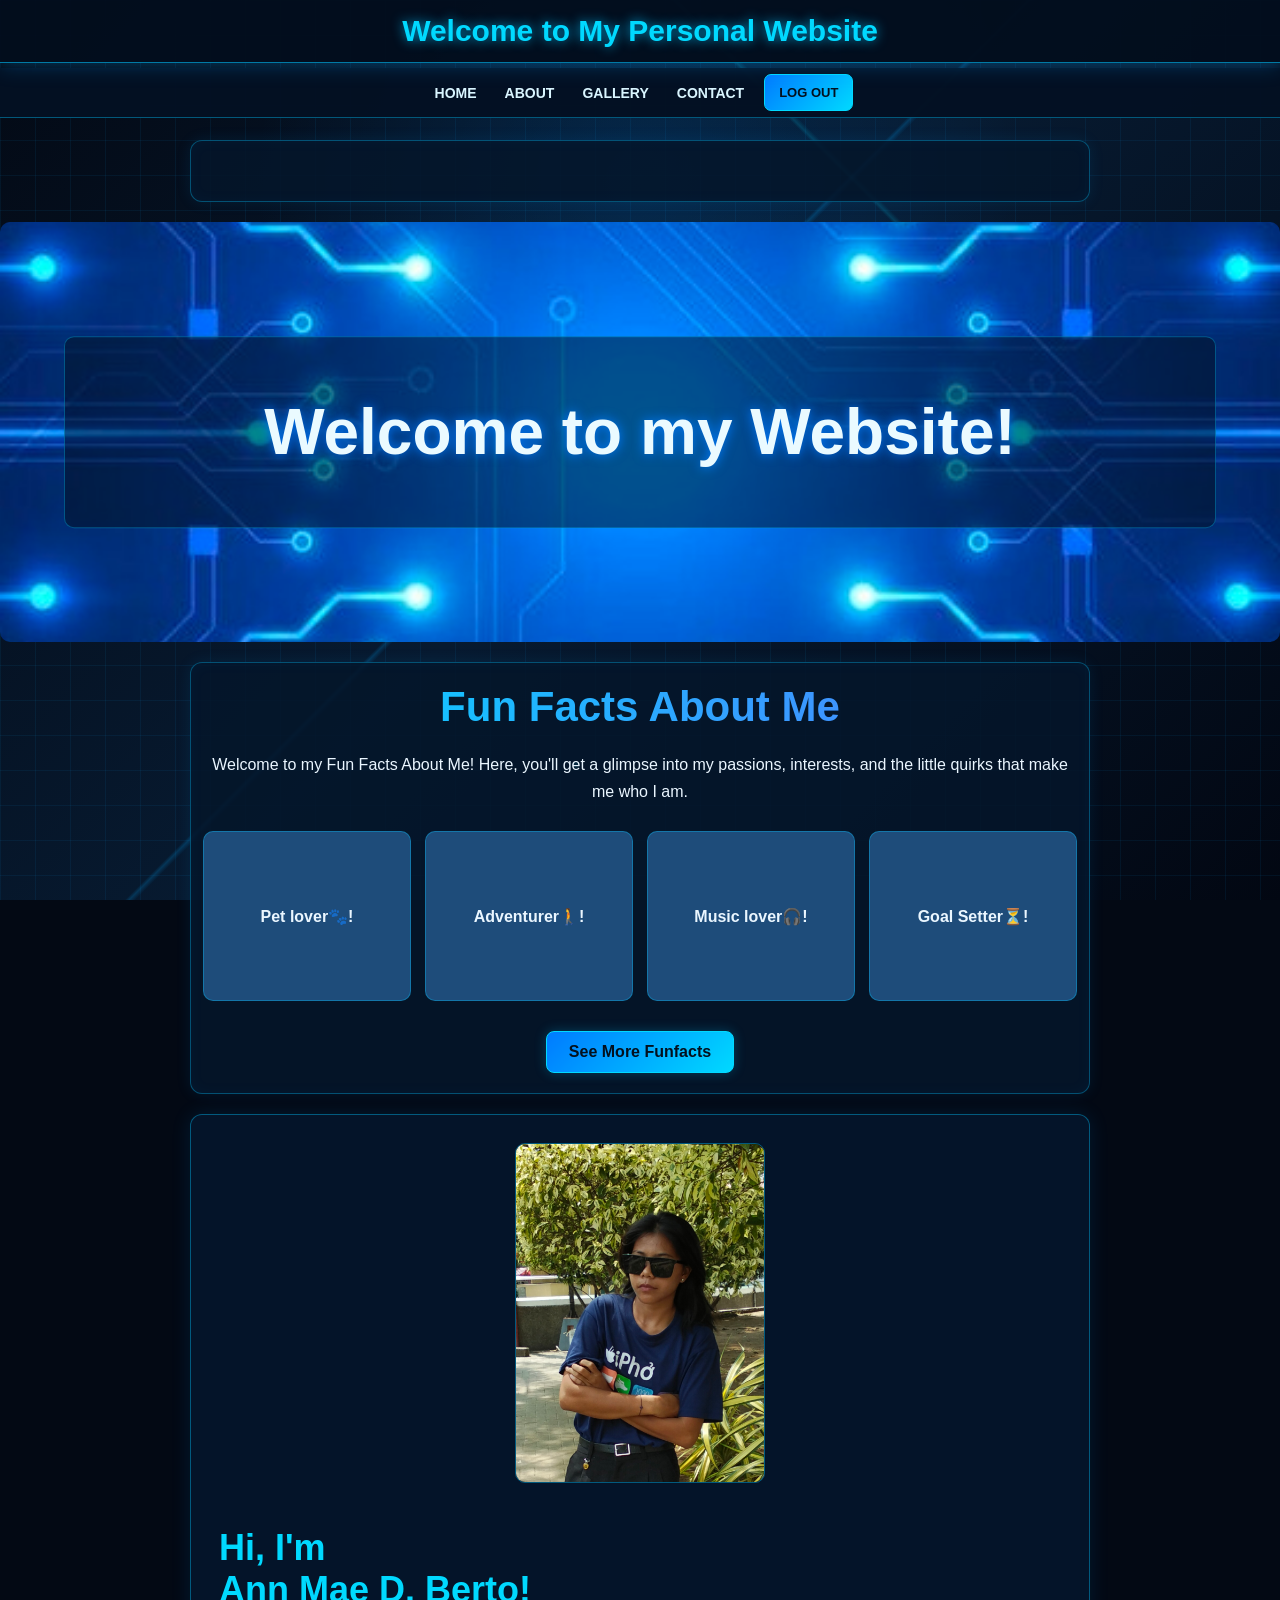
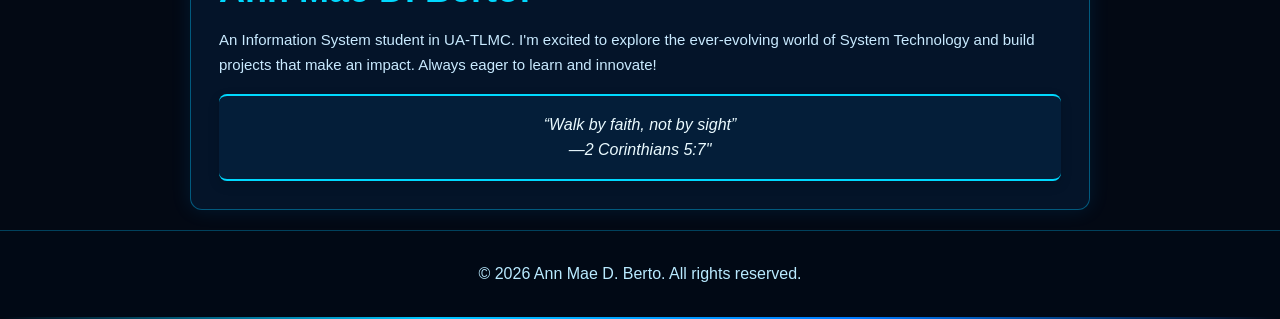
==== home.html @ 63ccaf51 "Create home.html" ====
<!DOCTYPE html>
<html lang="en">
<head>
 <meta charset="UTF-8">
 <meta name="viewport" content="width=device-width, initial-scale=1.0">
 <title>Home - Personal Website</title>
 <link rel="stylesheet" href="style.css">
</head>
<body>
 <header>
 <h1>Welcome to My Personal Website</h1>
 </header>
 <nav>
 <ul>
 <li><a href="index.html">HOME</a></li>
 <li class="dropdown">
 <a href="#" class="dropbtn">ABOUT</a>
 <div class="dropdown-content">
 <a href="skills.html">Skills I'm Developing</a>
 <a href="goals.html">My Goals as a Student</a>
 <a href="funfacts.html">Fun Facts About Me</a>
 </div>
 </li>
 <li><a href="gallery.html">GALLERY</a></li>
 <li><a href="contact.html">CONTACT</a></li>
 <a href="javascript:void(0);" class="logout-button" onclick="confirmLogout()">LOG 
OUT</a>
 </ul>

 </nav>
 <section id="section2"></section>

 <div class="slider">
 <div class="slides">
 <div class="slide">
 <img src="IMG_20261029_211926.jpg" alt="Image 1">
 <div class="text-overlay"><h1> Welcome to my Website! </h1></div>
 </div>
 <div class="slide">
 <img src="IMG_20261029_211926.jpg" alt="Image 2">
 <div class="text-overlay"><h1> Discover my World </h1></div>
 </div>
 <div class="slide">
 <img src="IMG_20261029_211926.jpg" alt="Image 3">
 <div class="text-overlay"><h1> Explore my Journey </h1></div>
 </div>
 </div>
 </div>
 <section id="drop">
 <h2>Fun Facts About Me</h2>
 <p>Welcome to my Fun Facts About Me! Here, you'll get a glimpse into my passions, 
interests, and the little quirks that make me who I am. </p>

 <div class="funfact-container">
 <div class="funfact-card">
 <div class="funfact-inner">
 <div class="funfact-front">
 <p><strong>Pet lover🐾!</strong></p>
 </div>
 <div class="funfact-back">
 <p>Pet lover by heart, animal lover by soul!</p>
 </div>
 </div>
 </div>
 <div class="funfact-card">
 <div class="funfact-inner">
 <div class="funfact-front">
 <p><strong>Adventurer🚶!</strong></p>
 </div>
 <div class="funfact-back">
 <p>Born to explore, destined to discover!</p>
 </div>
 </div>
 </div>
 <div class="funfact-card">
 <div class="funfact-inner">
 <div class="funfact-front">
 <p><strong>Music lover🎧!</strong> </p>
 </div>
 <div class="funfact-back">
 <p>Music speaks what my heart cannot express!</p>
 </div>
 </div>
 </div>
 <div class="funfact-card">
 <div class="funfact-inner">
 <div class="funfact-front">
 <p><strong>Goal Setter⏳! </strong></p>
 </div>
 <div class="funfact-back">
 <p>Small steps today, big dreams tomorrow!</p>
 </div>
 </div>
 </div>
 </div>
 <!-- See More Button -->
 <div class="see-more-container">
 <a href="funfacts.html" class="see-more-button">See More Funfacts</a>
 </div>
 </section>

 <div class="container">
 <div class="image-section">
 <img src="itsme_20261028_080903.jpg" alt="Ton's Image">
 </div>
 <div class="quote-section">
 <h1>Hi, I'm<br> Ann Mae D. Berto!</h1>
 <p> An Information System student in UA-TLMC.
 I'm excited to explore the ever-evolving world of System Technology and build projects 
that make an impact. 
 Always eager to learn and innovate!</p>
 <blockquote>
 “Walk by faith, not by sight”<br>—2 Corinthians 5:7"
 </blockquote>
 </div>
 </div>

 <footer>
 <p>&copy; 2026 Ann Mae D. Berto. All rights reserved.</p>
 </footer>
 <div class="footer-divider"></div> <!-- Orange line -->
 <!-- Lightbox Container -->
 <div id="lightbox" class="lightbox" onclick="closeLightbox()">
 <span class="close" onclick="event.stopPropagation(); closeLightbox()">&times;</span>
 <img class="lightbox-content" id="lightboxImage" src="">
 </div>
 <script>
 const slides = document.querySelector('.slides');
 let index = 0;
 function showNextSlide() {
 index = (index + 1) % 3;
 slides.style.transform = 'translateX(' + (-index * 100) + '%)';
 }
 setInterval(showNextSlide, 3000); // Change slide every 3 seconds
 function openLightbox(imageSrc) {
 const lightbox = document.getElementById('lightbox');
 const lightboxImage = document.getElementById('lightboxImage');
 lightboxImage.src = imageSrc;
 lightbox.style.display = 'block';
 // Hide header and nav
 document.querySelector('header').style.display = 'none'; // Hides the header
 document.querySelector('nav').style.display = 'none'; // Hides the nav
 }
 function closeLightbox() {
 const lightbox = document.getElementById('lightbox');
 lightbox.style.display = 'none';
 // Show header and nav
 document.querySelector('header').style.display = 'block'; // Shows the header
 document.querySelector('nav').style.display = 'flex'; // Shows the nav
 }
 document.addEventListener('DOMContentLoaded', function () {
 const logoutButton = document.querySelector('.logout-button .dropbtn');
 const logoutDropdown = document.querySelector('.logout-dropdown');
 // Toggle dropdown visibility on button click
 logoutButton.addEventListener('click', function () {
 logoutDropdown.style.display = 
 logoutDropdown.style.display === 'block' ? 'none' : 'block';
 });
 // Close dropdown if clicking outside of it
 window.addEventListener('click', function (event) {
 if (!event.target.matches('.dropbtn')) {
 if (logoutDropdown.style.display === 'block') {
 logoutDropdown.style.display = 'none';
 }
 }
 });
 });
 </script>
<script>
// Logout function with confirmation
function confirmLogout() {
 // Show a confirmation message to the user
 const confirmLogout = confirm("Are you sure you want to log out?");
 // If the user confirms, proceed with logging out
 if (confirmLogout) {
 // Mark the user as logged out in localStorage (if used)
 localStorage.removeItem('isLoggedIn'); // Or any other keys related to login credentials
 // Redirect to the login page
 window.location.href = 'login.html';
 } else {
 // If the user cancels, do nothing
 return;
 }
}
</script>
</body>
</html>
---- style.css ----
/* =========================================
   TECHNOLOGY SYSTEM DESIGN
   Responsive Mobile-Friendly Website
========================================= */

* {
    box-sizing: border-box;
}

html {
    width: 100%;
    min-height: 100%;
    scroll-behavior: smooth;
}

body {
    font-family: "Trebuchet MS", sans-serif;
    margin: 0;
    padding: 120px 0 0;
    width: 100%;
    min-height: 100vh;
    color: #eaf6ff;

    background-color: #030914;
    background-image:
        radial-gradient(circle at 50% 20%,
            rgba(0, 140, 255, 0.16), transparent 40%),
        linear-gradient(rgba(0, 170, 255, 0.07) 1px, transparent 1px),
        linear-gradient(90deg, rgba(0, 170, 255, 0.07) 1px, transparent 1px),
        linear-gradient(135deg, #030914, #071a30, #020712);

    background-size:
        100% 100%,
        35px 35px,
        35px 35px,
        100% 100%;

    background-attachment: fixed;
    overflow-x: hidden;
}

/* Glowing technology connection lines */

body::before {
    content: "";
    position: fixed;
    inset: 0;
    z-index: -1;
    pointer-events: none;

    background:
        linear-gradient(135deg,
            transparent 47%,
            rgba(0, 170, 255, 0.25) 47.2%,
            transparent 47.5%),
        linear-gradient(45deg,
            transparent 72%,
            rgba(0, 220, 255, 0.2) 72.2%,
            transparent 72.5%),
        radial-gradient(circle at 20% 30%,
            #00c8ff 0 2px, transparent 4px),
        radial-gradient(circle at 80% 60%,
            #00c8ff 0 2px, transparent 4px),
        radial-gradient(circle at 45% 85%,
            #00c8ff 0 2px, transparent 4px);

    opacity: 0.8;
}

/* =========================================
   HEADER
========================================= */

header {
    background: rgba(3, 14, 30, 0.96);
    color: #00d9ff;
    padding: 14px 12px;
    text-align: center;

    position: fixed;
    top: 0;
    left: 0;
    width: 100%;
    z-index: 999;

    border-bottom: 1px solid rgba(0, 195, 255, 0.6);

    box-shadow:
        0 4px 20px rgba(0, 153, 255, 0.2),
        0 0 12px rgba(0, 195, 255, 0.1);

    font-family: "Trebuchet MS", sans-serif;
    overflow-wrap: anywhere;
}

header h1 {
    margin: 0;
    font-size: clamp(18px, 5vw, 30px);
    text-shadow: 0 0 12px rgba(0, 195, 255, 0.8);
}

/* =========================================
   NAVIGATION
========================================= */

nav {
    position: fixed;
    top: 68px;
    left: 0;
    width: 100%;
    z-index: 998;

    background: rgba(4, 17, 35, 0.98);
    border-bottom: 1px solid rgba(0, 195, 255, 0.4);
}

nav ul {
    list-style: none;
    padding: 0;
    margin: 0;

    display: flex;
    flex-wrap: wrap;
    justify-content: center;
    align-items: center;

    background: transparent;
    width: 100%;
}

nav ul li {
    margin: 0;
    position: relative;
}

nav ul li a {
    text-decoration: none;
    color: #d9f5ff;
    font-weight: bold;

    padding: 12px 14px;
    display: block;

    font-size: 14px;
    text-align: center;

    transition: 0.3s ease;
}

nav ul li a:hover {
    background: rgba(0, 195, 255, 0.12);
    color: #00e5ff;
    text-shadow: 0 0 10px #00c8ff;
}

/* Dropdown */

.dropdown-content {
    display: none;
    position: absolute;
    top: 100%;
    left: 0;

    min-width: 150px;
    max-width: 200px;

    background: #071a30;

    border: 1px solid rgba(0, 195, 255, 0.5);
    border-radius: 0 0 8px 8px;

    box-shadow: 0 8px 20px rgba(0, 0, 0, 0.5);
    z-index: 1000;
}

.dropdown-content a {
    color: #d9f5ff;
    padding: 12px;
    font-size: 14px;
}

.dropdown-content a:hover {
    background: rgba(0, 195, 255, 0.15);
}

.dropdown:hover .dropdown-content,
.dropdown:focus-within .dropdown-content {
    display: block;
}

.dropdown:hover .dropbtn,
.dropdown:focus-within .dropbtn {
    background: rgba(0, 195, 255, 0.15);
    color: #00e5ff;
}

#drop {
    padding: 20px 12px;
}

#drop h2 {
    text-align: center;
    margin: 0 0 20px;
    font-size: clamp(26px, 6vw, 42px);

    background: linear-gradient(90deg, #00d9ff, #547bff);
    -webkit-background-clip: text;
    -webkit-text-fill-color: transparent;
}

#drop p {
    text-align: center;
    line-height: 1.7;
}

/* =========================================
   TECHNOLOGY PANELS / SECTIONS
========================================= */

section,
.section2,
.funfacts-section {
    width: calc(100% - 24px);
    max-width: 900px;

    margin: 20px auto;
    padding: clamp(16px, 4vw, 30px);

    background: rgba(5, 22, 43, 0.88);
    color: #eaf6ff;

    border: 1px solid rgba(0, 195, 255, 0.35);
    border-radius: 12px;

    box-shadow:
        0 0 15px rgba(0, 153, 255, 0.1),
        inset 0 0 15px rgba(0, 153, 255, 0.04);

    overflow-wrap: anywhere;
}

/* Reserve space for fixed header and navigation */

main,
#drop,
#gallery,
#skills,
#contact,
.container,
.funfacts-section {
    scroll-margin-top: 125px;
}

.section2 {
    background: rgba(7, 28, 52, 0.94);
}

/* =========================================
   TECHNOLOGY BUTTONS
========================================= */

.see-more-container {
    text-align: center;
    margin-top: 20px;
}

.see-more-button {
    display: inline-block;
    padding: 11px 22px;

    background: linear-gradient(135deg, #007bff, #00d9ff);
    color: #03101e;

    text-decoration: none;
    border-radius: 8px;

    font-size: 16px;
    font-weight: bold;

    border: 1px solid #00d9ff;

    box-shadow: 0 0 12px rgba(0, 195, 255, 0.25);
    transition: 0.3s ease;
}

.see-more-button:hover {
    background: #eafaff;
    color: #006baf;

    box-shadow: 0 0 20px rgba(0, 195, 255, 0.7);
    transform: translateY(-2px);
}

/* =========================================
   FOOTER
========================================= */

.footer-divider {
    height: 2px;
    width: 100%;
    margin: 0;

    background: linear-gradient(90deg,
        transparent, #00c8ff, #007bff, transparent);

    box-shadow: 0 0 10px rgba(0, 195, 255, 0.5);
}

footer {
    background: rgba(2, 10, 22, 0.98);
    color: #b9eaff;

    text-align: center;
    padding: 18px 12px;

    width: 100%;
    position: relative;

    border-top: 1px solid rgba(0, 195, 255, 0.3);
    overflow-wrap: anywhere;
}

/* =========================================
   IMAGE SLIDER
========================================= */

.slider {
    width: 100%;
    position: relative;
    overflow: hidden;
    border-radius: 10px;
}

.slides {
    display: flex;
    transition: transform 0.5s ease;
}

.slide {
    position: relative;
    min-width: 100%;
}

.slides img {
    display: block;
    width: 100%;
    height: clamp(200px, 55vw, 420px);
    object-fit: cover;
}

.text-overlay {
    position: absolute;
    top: 50%;
    left: 50%;
    transform: translate(-50%, -50%);

    width: 90%;
    padding: 15px;

    color: #eafaff;
    font-size: clamp(18px, 4vw, 32px);
    text-align: center;

    background: rgba(3, 14, 30, 0.5);
    border: 1px solid rgba(0, 195, 255, 0.35);
    border-radius: 10px;

    text-shadow: 0 0 12px #007bff;
}

/* =========================================
   CONTACT SECTION
========================================= */

#contact {
    display: flex;
    flex-direction: column;
    justify-content: center;
    gap: 20px;

    width: calc(100% - 24px);
    max-width: 700px;

    margin: 20px auto;
    padding: clamp(16px, 4vw, 28px);

    background: rgba(5, 22, 43, 0.95);
    border: 1px solid rgba(0, 195, 255, 0.4);
    border-radius: 12px;

    box-shadow: 0 0 20px rgba(0, 153, 255, 0.12);
}

.contact-content {
    display: flex;
    flex-direction: column;
    gap: 20px;
    width: 100%;
    min-width: 0;
}

.contact-form {
    display: flex;
    flex-direction: column;
    width: 100%;
    min-width: 0;
}

.contact-form label {
    font-weight: bold;
    margin-bottom: 6px;
    font-size: 15px;
    color: #8beaff;
}

.contact-form input,
.contact-form textarea {
    width: 100%;
    min-width: 0;

    margin-bottom: 14px;
    padding: 12px;

    color: #eaf6ff;
    background: #07172b;

    border: 1px solid #176a9e;
    border-radius: 7px;

    font-family: "Trebuchet MS", sans-serif;
    font-size: 16px;
}

.contact-form input:focus,
.contact-form textarea:focus {
    outline: 1px solid #00d9ff;
    border-color: #00d9ff;
    box-shadow: 0 0 10px rgba(0, 195, 255, 0.2);
}

.contact-form button {
    width: 100%;
    padding: 13px;

    background: linear-gradient(135deg, #007bff, #00d9ff);
    color: #03101e;

    border: none;
    border-radius: 8px;

    cursor: pointer;
    font-family: "Trebuchet MS", sans-serif;
    font-size: 16px;
    font-weight: bold;
}

.contact-form button:hover {
    background: #eafaff;
}

#contact h2 {
    text-align: center;
    margin: 0 0 20px;
    font-size: clamp(25px, 6vw, 35px);

    background: linear-gradient(90deg, #00d9ff, #547bff);
    -webkit-background-clip: text;
    -webkit-text-fill-color: transparent;
}

.contact-details {
    width: 100%;
    min-width: 0;

    padding: 18px;

    background: rgba(0, 119, 190, 0.12);
    border: 1px solid rgba(0, 195, 255, 0.3);
    border-radius: 10px;

    color: #eaf6ff;
    font-size: 16px;
    overflow-wrap: anywhere;
}

.contact-details h3 {
    font-size: 25px;
    margin-top: 0;
    color: #00d9ff;
}

/* Contact page animated background */

.contact-background {
    font-family: "Trebuchet MS", sans-serif;
    margin: 0;
    padding: 0;

    background-color: #030914;
    background-image:
        radial-gradient(circle at 20% 20%,
            rgba(0, 195, 255, 0.2), transparent 40%),
        linear-gradient(rgba(0, 170, 255, 0.06) 1px, transparent 1px),
        linear-gradient(90deg, rgba(0, 170, 255, 0.06) 1px, transparent 1px);

    background-size: auto, 35px 35px, 35px 35px;
    background-attachment: fixed;
}

/* =========================================
   ERROR MESSAGES
========================================= */

.error {
    font-family: Arial, sans-serif;
    color: #ff7272;
    font-size: 13px;
    font-weight: normal;
    display: block;
    margin-top: 4px;
    margin-bottom: 8px;
}

/* =========================================
   GALLERY
========================================= */

#gallery h2 {
    text-align: center;
    margin: 0 0 20px;

    font-size: clamp(27px, 6vw, 42px);

    background: linear-gradient(90deg, #00d9ff, #547bff);
    -webkit-background-clip: text;
    -webkit-text-fill-color: transparent;
}

.gallery {
    display: grid;
    grid-template-columns: repeat(2, minmax(0, 1fr));
    justify-content: center;
    gap: 12px;
    padding: 8px;
}

.gallery-item {
    width: 100%;
    min-width: 0;
    text-align: center;
}

.gallery img {
    display: block;

    width: 100%;
    height: 140px;
    margin: 0;

    object-fit: cover;
    border-radius: 8px;

    border: 1px solid rgba(0, 195, 255, 0.3);

    cursor: pointer;
    transition: transform 0.3s ease, box-shadow 0.3s ease;
}

.gallery img:hover {
    transform: scale(1.03);
    box-shadow: 0 0 15px rgba(0, 195, 255, 0.5);
}

.image-description {
    font-size: 13px;
    color: #c5eaff;
    margin-top: 8px;
    line-height: 1.5;
}

/* =========================================
   LIGHTBOX
========================================= */

.lightbox {
    display: none;

    position: fixed;
    z-index: 1001;

    left: 0;
    top: 0;

    width: 100%;
    height: 100%;
    height: 100dvh;

    background: rgba(1, 5, 15, 0.96);
    padding: 65px 12px 20px;
}

.lightbox-content {
    display: block;

    margin: auto;

    max-width: 95%;
    max-height: 75vh;
    max-height: 75dvh;

    object-fit: contain;
    border-radius: 8px;

    border: 1px solid rgba(0, 195, 255, 0.4);
    box-shadow: 0 0 20px rgba(0, 153, 255, 0.2);
}

.close {
    position: absolute;
    top: 10px;
    right: 18px;

    color: #00d9ff;
    font-size: 36px;
    font-weight: bold;

    cursor: pointer;
    z-index: 1003;
}

.close:hover,
.close:focus {
    color: white;
}

.prev,
.next {
    cursor: pointer;
    position: absolute;
    top: 50%;

    width: auto;
    padding: 12px;

    transform: translateY(-50%);

    color: #00d9ff;
    font-weight: bold;
    font-size: 25px;

    background: rgba(3, 20, 40, 0.8);
    border: 1px solid rgba(0, 195, 255, 0.4);
    border-radius: 8px;

    user-select: none;
    z-index: 1003;
}

.next {
    right: 8px;
}

.prev {
    left: 8px;
}

.prev:hover,
.next:hover {
    background: #007bff;
    color: white;
}

/* =========================================
   SKILLS SECTION
========================================= */

#skills {
    width: calc(100% - 24px);
    max-width: 900px;

    margin: 20px auto;
    padding: clamp(16px, 4vw, 30px);

    background: rgba(5, 22, 43, 0.94);

    border: 1px solid rgba(0, 195, 255, 0.4);
    border-radius: 12px;

    box-shadow: 0 0 20px rgba(0, 153, 255, 0.12);
}

.tab {
    display: flex;
    flex-wrap: wrap;
    gap: 6px;
    overflow: visible;
}

.tab button {
    flex: 1 1 auto;

    background: #092744;
    color: #c9f3ff;

    border: 1px solid #176a9e;
    border-radius: 6px;

    cursor: pointer;
    padding: 10px 14px;

    transition: 0.3s;
    font-size: 14px;
}

.tab button:hover,
.tab button.active {
    background: #007bff;
    color: white;
    border-color: #00d9ff;
}

.tabcontent {
    display: none;

    padding: 16px;

    color: #eaf6ff;
    background: rgba(3, 14, 30, 0.9);

    border: 1px solid rgba(0, 195, 255, 0.3);
    border-radius: 8px;

    overflow-wrap: anywhere;
}

/* =========================================
   GOAL CARDS
========================================= */

.goal-grid {
    display: grid;
    grid-template-columns: repeat(2, minmax(0, 1fr));
    gap: 12px;
    padding: 10px 0;
}

.goal-card {
    min-width: 0;

    background: rgba(7, 28, 52, 0.95);

    border: 1px solid rgba(0, 195, 255, 0.35);
    border-radius: 10px;

    box-shadow: 0 4px 12px rgba(0, 0, 0, 0.2);

    transition: transform 0.3s, box-shadow 0.3s;

    padding: 14px;
    position: relative;
    overflow: hidden;

    cursor: pointer;
    color: #eaf6ff;
}

.goal-card:hover {
    transform: translateY(-3px);
    box-shadow: 0 0 15px rgba(0, 195, 255, 0.2);
}

.goal-header {
    color: #00d9ff;
    padding: 10px;
    border-radius: 8px;
    font-size: 18px;
    text-align: center;
}

.goal-details {
    display: none;

    margin-top: 10px;
    color: #c9eaff;

    font-size: 14px;
    line-height: 1.6;
}

.goal-details.active {
    display: block;
    animation: fadeIn 0.3s ease-in;
}

@keyframes fadeIn {
    from {
        opacity: 0;
        transform: translateY(5px);
    }

    to {
        opacity: 1;
        transform: translateY(0);
    }
}

/* =========================================
   FUN FACT CARDS - ALIGNED
========================================= */

.funfacts-section {
    margin: 20px auto;
}

.funfact-container {
    display: grid;
    grid-template-columns: repeat(2, minmax(0, 1fr));
    gap: 12px;

    justify-content: center;
    align-items: stretch;

    padding: 10px 0;
    margin: 0 auto;
    width: 100%;
}

.funfact-card {
    width: 100%;
    height: 170px;
    min-width: 0;

    perspective: 1000px;
    position: relative;
}

.funfact-inner {
    width: 100%;
    height: 100%;

    position: relative;
    transition: transform 0.8s ease-in-out;
    transform-style: preserve-3d;
}

.funfact-card:hover .funfact-inner,
.funfact-card:focus-within .funfact-inner {
    transform: rotateY(180deg);
}

.funfact-front,
.funfact-back {
    position: absolute;
    inset: 0;

    width: 100%;
    height: 100%;

    backface-visibility: hidden;

    display: flex;
    align-items: center;
    justify-content: center;

    padding: 12px;
    box-sizing: border-box;

    font-size: 16px;
    color: #eaf6ff;

    border: 1px solid rgba(0, 195, 255, 0.35);
    border-radius: 10px;

    text-align: center;
    overflow-wrap: anywhere;
}

.funfact-front {
    background: #1E4C7A;
}

.funfact-back {
    background: #4A80B5;
    transform: rotateY(180deg);
}

/* =========================================
   IMAGE AND QUOTE CONTAINER
========================================= */

.container {
    display: flex;
    flex-direction: column;

    justify-content: center;
    align-items: center;

    gap: 20px;

    width: calc(100% - 24px);
    max-width: 900px;

    margin: 20px auto;
    padding: clamp(16px, 4vw, 28px);

    border-radius: 12px;

    background: rgba(5, 22, 43, 0.94);
    border: 1px solid rgba(0, 195, 255, 0.4);

    box-shadow: 0 0 20px rgba(0, 153, 255, 0.12);
}

.image-section {
    width: 100%;
    text-align: center;
}

.image-section img {
    display: block;

    width: 100%;
    max-width: 250px;
    height: 150;

    margin: 0 auto;

    border-radius: 10px;
    border: 1px solid rgba(0, 195, 255, 0.4);
}

.quote-section {
    width: 100%;
    max-width: 100%;
    min-width: 0;
    text-align: left;
}

.quote-section h1 {
    font-size: clamp(24px, 6vw, 36px);
    font-weight: bold;
    color: #00d9ff;
    margin-bottom: 16px;
}

.quote-section p {
    font-size: 15px;
    color: #c9eaff;
    line-height: 1.7;
    margin-bottom: 16px;
}

.quote-section blockquote {
    font-style: italic;
    margin: 0;

    padding: 16px;

    background: rgba(0, 119, 190, 0.1);

    border-bottom: 2px solid #00d9ff;
    border-top: 2px solid #00d9ff;

    border-radius: 8px;

    text-align: center;
    color: #eafaff;

    font-size: 16px;
    line-height: 1.6;

    box-shadow: 0 4px 12px rgba(0, 0, 0, 0.15);
}

/* =========================================
   LOGOUT BUTTON
========================================= */

.logout-button {
    display: block;

    background: linear-gradient(135deg, #007bff, #00d9ff);
    color: #03101e;

    padding: 10px 14px;
    margin: 6px;

    text-decoration: none;
    font-weight: bold;
    font-size: 13px;

    border-radius: 7px;
    border: 1px solid #00d9ff;

    text-align: center;
    transition: 0.3s ease;
}

.logout-button:hover {
    background: #eafaff;
    color: #006baf;
}

/* =========================================
   PHONE SCREEN RESPONSIVENESS
========================================= */

@media screen and (max-width: 480px) {

    body {
        padding-top: 115px;
        font-size: 14px;
    }

    header {
        padding: 12px 8px;
    }

    header h1 {
        font-size: 19px;
    }

    nav {
        top: 58px;
    }

    nav ul {
        justify-content: center;
    }

    nav ul li a {
        padding: 10px 8px;
        font-size: 12px;
    }

    .dropdown-content {
        min-width: 130px;
    }

    .dropdown-content a {
        font-size: 12px;
        padding: 10px;
    }

    section,
    .section2,
    .funfacts-section,
    #skills {
        width: calc(100% - 20px);
        padding: 14px;
        margin: 16px auto;
    }

    #drop h2,
    #gallery h2 {
        font-size: 28px;
    }

    .gallery {
        grid-template-columns: repeat(2, minmax(0, 1fr));
        gap: 10px;
        padding: 4px;
    }

    .gallery img {
        height: 120px;
    }

    .image-description {
        font-size: 12px;
    }

    .goal-grid {
        grid-template-columns: 1fr;
    }

    .goal-card {
        padding: 14px;
    }

    /* Fun facts: 2 aligned columns on phones */
    .funfact-container {
        grid-template-columns: repeat(2, minmax(0, 1fr));
        gap: 10px;
    }

    .funfact-card {
        height: 150px;
    }

    #contact {
        width: calc(100% - 20px);
        padding: 15px;
        margin: 16px auto;
    }

    .contact-details {
        padding: 14px;
        font-size: 14px;
    }

    .contact-details h3 {
        font-size: 22px;
    }

    .contact-form input,
    .contact-form textarea {
        font-size: 16px;
    }

    .text-overlay {
        font-size: 18px;
        padding: 10px;
    }

    .quote-section blockquote {
        font-size: 14px;
        padding: 12px;
    }

    footer {
        padding: 15px 10px;
        font-size: 12px;
    }
}

/* =========================================
   TABLET RESPONSIVENESS
========================================= */

@media screen and (min-width: 481px) and (max-width: 768px) {

    body {
        padding-top: 125px;
    }

    nav {
        top: 75px;
    }

    nav ul li a {
        font-size: 15px;
        padding: 12px 16px;
    }

    .contact-content {
        flex-direction: row;
        align-items: stretch;
    }

    .contact-form {
        width: 58%;
    }

    .contact-details {
        width: 42%;
    }

    .container {
        flex-direction: row;
        align-items: center;
    }

    .image-section {
        width: 45%;
    }

    .quote-section {
        width: 55%;
    }

    .gallery {
        grid-template-columns: repeat(3, minmax(0, 1fr));
    }

    /* Fun facts: 3 aligned columns on tablets */
    .funfact-container {
        grid-template-columns: repeat(3, minmax(0, 1fr));
        gap: 12px;
    }
}

/* =========================================
   LARGE SCREEN RESPONSIVENESS
========================================= */

@media screen and (min-width: 769px) {

    /* Fun facts: 4 aligned columns on larger screens */
    .funfact-container {
        grid-template-columns: repeat(4, minmax(0, 1fr));
        gap: 14px;
    }
}

/* =========================================
   REDUCE ANIMATIONS WHEN REQUESTED
========================================= */

@media (prefers-reduced-motion: reduce) {

    *,
    *::before,
    *::after {
        scroll-behavior: auto !important;
        animation-duration: 0.01ms !important;
        animation-iteration-count: 1 !important;
        transition-duration: 0.01ms !important;
    }
}
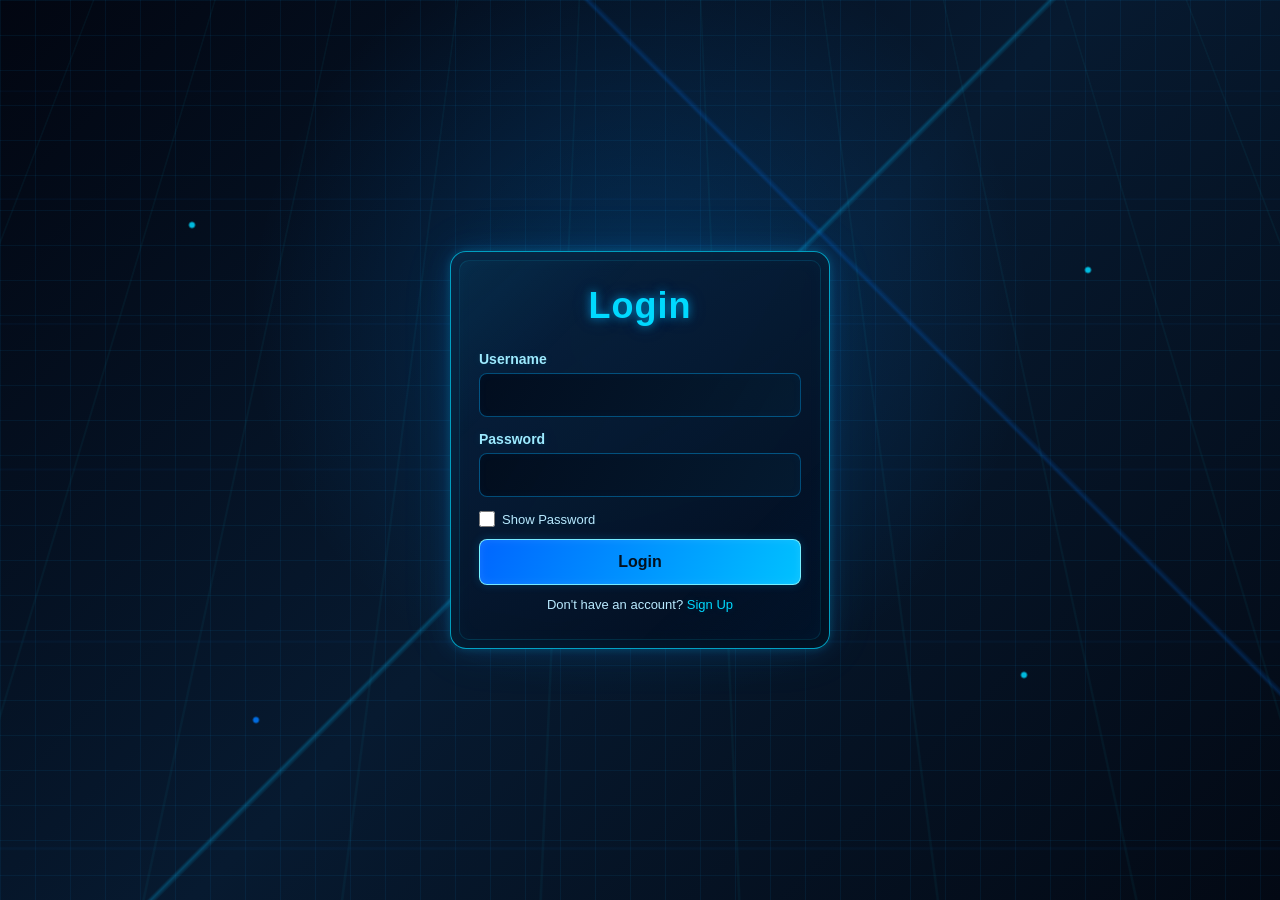
==== commit d0ae630c: "Update home.html" ====
--- a/home.html
+++ b/home.html
@@ -4,6 +4,11 @@
  <meta charset="UTF-8">
  <meta name="viewport" content="width=device-width, initial-scale=1.0">
  <title>Home - Personal Website</title>
+<script>
+    if (localStorage.getItem('isLoggedIn') !== 'true') {
+        window.location.replace('login.html');
+    }
+</script>
  <link rel="stylesheet" href="style.css">
 </head>
 <body>
